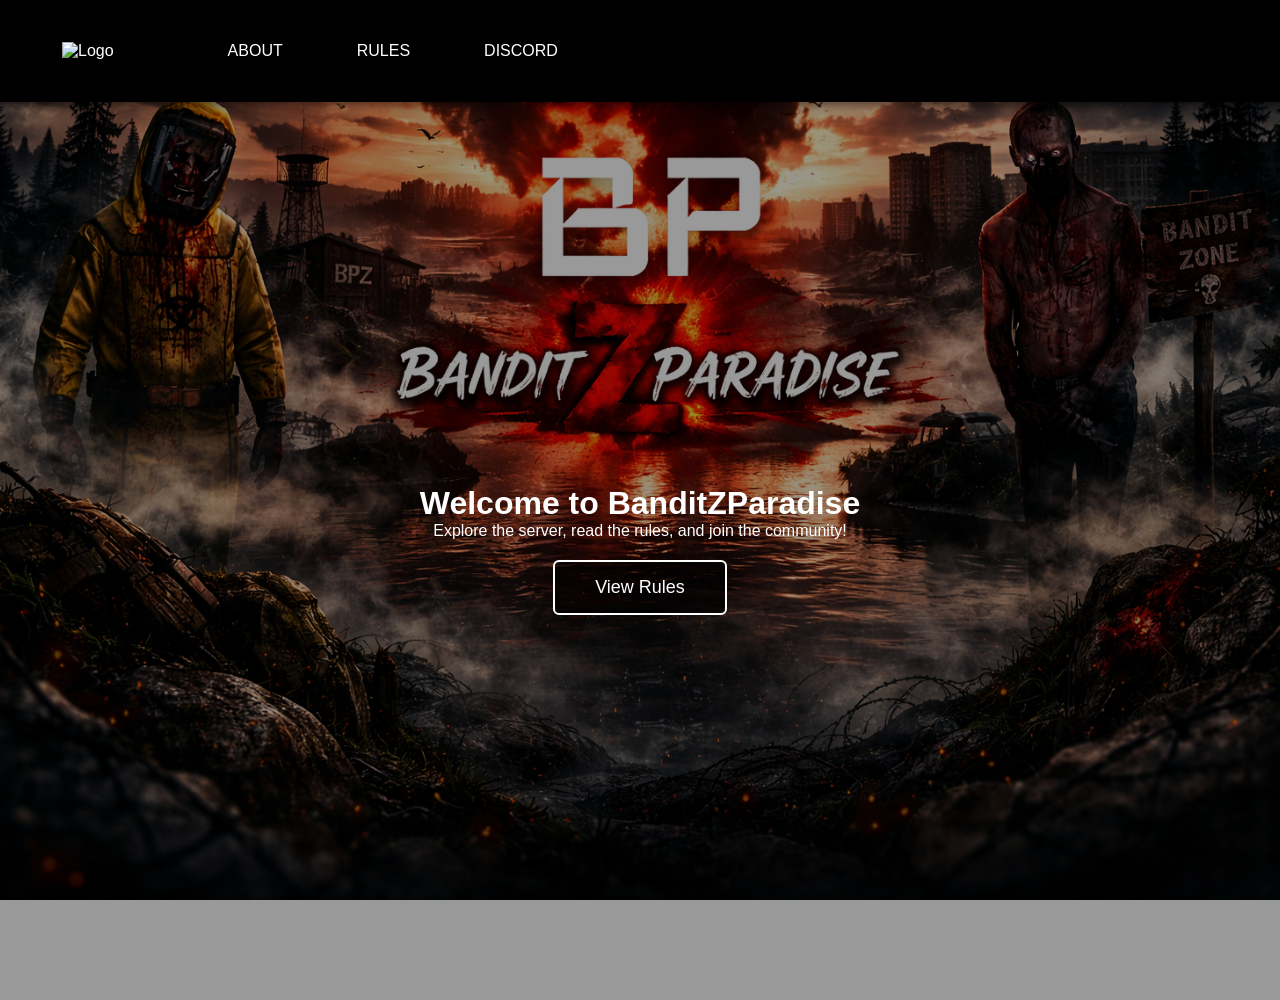
==== index.html @ 795c3de0 "Update index.html" ====
<!DOCTYPE html>
<html lang="de">
<head>
    <meta charset="UTF-8">
    <title>BanditZParadise</title>
    <link rel="stylesheet" href="./style.css">
</head>

<body class="home-page">

    <nav class="navbar">
        <!-- LOGO -->
        <a href="index.html">
            <img src="logo.png" class="logo" alt="Logo">
        </a>

        <!-- NAVIGATION -->
        <a href="about.html">ABOUT</a>
        <a href="rules.html">RULES</a>
        <a href="discord.html">DISCORD</a>
    </nav>

    <main class="page-content">
        <div class="overlay">
            <div class="container">
                <h1>Welcome to BanditZParadise</h1>
                <p>Explore the server, read the rules, and join the community!</p>
                <a href="rules.html" class="btn">View Rules</a>
            </div>
        </div>
    </main>

</body>
</html>
---- style.css ----
/* ===========================
   RESET & GLOBAL
=========================== */
* {
    margin: 0;
    padding: 0;
    box-sizing: border-box;
    font-family: Aptos Black, sans-serif;
}

html, body {
    height: 100%;
}

body {
    min-height: 100vh;
    margin: 0;
    padding: 0;
    color: white;
    overflow-x: hidden;
    overflow-y: auto;
}

/* ===========================
   NAVBAR
=========================== */
.navbar {
    position: fixed;
    top: 0;
    left: 0;
    width: 100%;
    display: flex;
    justify-content: flex-start; /* Logo links */
    align-items: center;
    gap: 30px;
    background-color: black;
    padding: 30px 40px; /* mehr Platz links/rechts */
    z-index: 1000;
    box-shadow: 0 2px 10px rgba(0,0,0,0.5);
}

/* LOGO */
.logo {
    height: 50px;
    margin-right: 40px;
}

/* NAV LINKS */
.navbar a {
    color: white;
    text-decoration: none;
    padding: 10px 20px;
    border: 2px solid transparent;
    border-radius: 5px;
    transition: all 0.3s ease;
}

.navbar a:hover {
    border-color: #f58442;
    transform: scale(1.05);
}

/* ===========================
   PAGE CONTENT
=========================== */
.page-content {
    padding-top: 100px; /* an größere Navbar angepasst */
}

/* ===========================
   OVERLAY + BACKGROUND
=========================== */
.overlay {
    position: relative;
    width: 100%;
    min-height: 100vh;
    background-image: url("./landing_bg.jpg");
    background-position: center top;
    background-size: cover;
    background-attachment: fixed;

    display: flex;
    flex-direction: column;
    justify-content: center;
    align-items: center;
    text-align: center;
    padding: 2rem;
}

.overlay::after {
    content: "";
    position: absolute;
    top: 0; left: 0;
    width: 100%;
    height: 100%;
    background-color: rgba(0,0,0,0.4);
    pointer-events: none;
    z-index: 1;
}

.container, .rules-page .content {
    position: relative;
    z-index: 2;
}

/* ===========================
   BUTTONS
=========================== */
.btn {
    display: inline-block;
    margin-top: 20px;
    padding: 15px 40px;
    font-size: 18px;
    text-decoration: none;
    color: white;
    border: 2px solid white; /* FIX */
    border-radius: 6px;
    background: rgba(0,0,0,0.6);
    transition: 0.5s;
}

.btn:hover {
    border-color: #f58442;
}

/* ===========================
   RULES PAGE
=========================== */
.rules-page .content {
    max-width: 1000px;
    margin: 2rem auto;
    padding: 3rem 2rem;
    background: rgba(0,0,0,0.9);
    border-radius: 12px;
    box-shadow: 0 8px 20px rgba(0,0,0,0.5);
    overflow: visible;
}

.rules-page .content h1,
.rules-page .content h2,
.rules-page .content h3 {
    color: #ff4c4c;
    margin-top: 2rem;
}

.rules-page .content h1 {
    text-align: center;
    font-size: 3rem;
}

.rules-page .content h2 {
    font-size: 1.8rem;
    margin-bottom: 1rem;
}

.rules-page .content h3 {
    font-size: 1.5rem;
    margin-bottom: 0.5rem;
}

.rules-page .content ul {
    list-style-type: disc;
    padding-left: 2rem;
    margin-bottom: 1rem;
}

.rules-page .content ul ul {
    list-style-type: circle;
    margin-left: 1.5rem;
}

.rules-page .content p,
.rules-page .content h2 + p,
.rules-page .content h3 + p {
    list-style: none;
    margin-bottom: 1rem;
}

/* ===========================
   ABOUT / DISCORD PAGES
=========================== */
.about-section {
    height: 50vh;
    position: relative;
    overflow: hidden;
    background-image: url("./landing_bg.jpg");
    background-position: center top;
    background-size: cover;
    background-attachment: fixed;
}

.about-scroll-bg {
    position: absolute;
    top: 0;
    left: 0;
    width: 100%;
    height: 100%;
    background: rgba(0,0,0,0.95);
    transform: translateY(100%);
    transition: transform 1s cubic-bezier(0.25,0.46,0.45,0.94);
}

.about-scroll-bg.scrolled {
    transform: translateY(0);
}

.about-text {
    position: relative;
    z-index: 2;
    max-width: 900px;
    margin: 0 auto;
    padding: 4rem 2rem;
    font-size: 1.3rem;
    line-height: 1.7;
    font-weight: 700;
    color: #fff;
    text-shadow: 2px 2px 4px rgba(0,0,0,0.8);
    opacity: 0;
    transform: translateY(4rem);
    transition: all 0.8s ease-out 0.3s;
}

.about-text.scrolled {
    opacity: 1;
    transform: translateY(0);
}

/* ===========================
   MEDIA QUERIES
=========================== */
@media (max-width:768px) {
    h1 {
        font-size: 2.5rem !important;
    }
    .btn {
        padding: 10px 25px;
        font-size: 16px;
    }
    .rules-page .content {
        padding: 2rem 1rem;
    }
    .rules-page .content h1 {
        font-size: 2rem;
    }
    .rules-page .content h2 {
        font-size: 1.4rem;
    }
    .about-text {
        font-size: 1.1rem;
        padding: 2rem 1rem;
    }
}
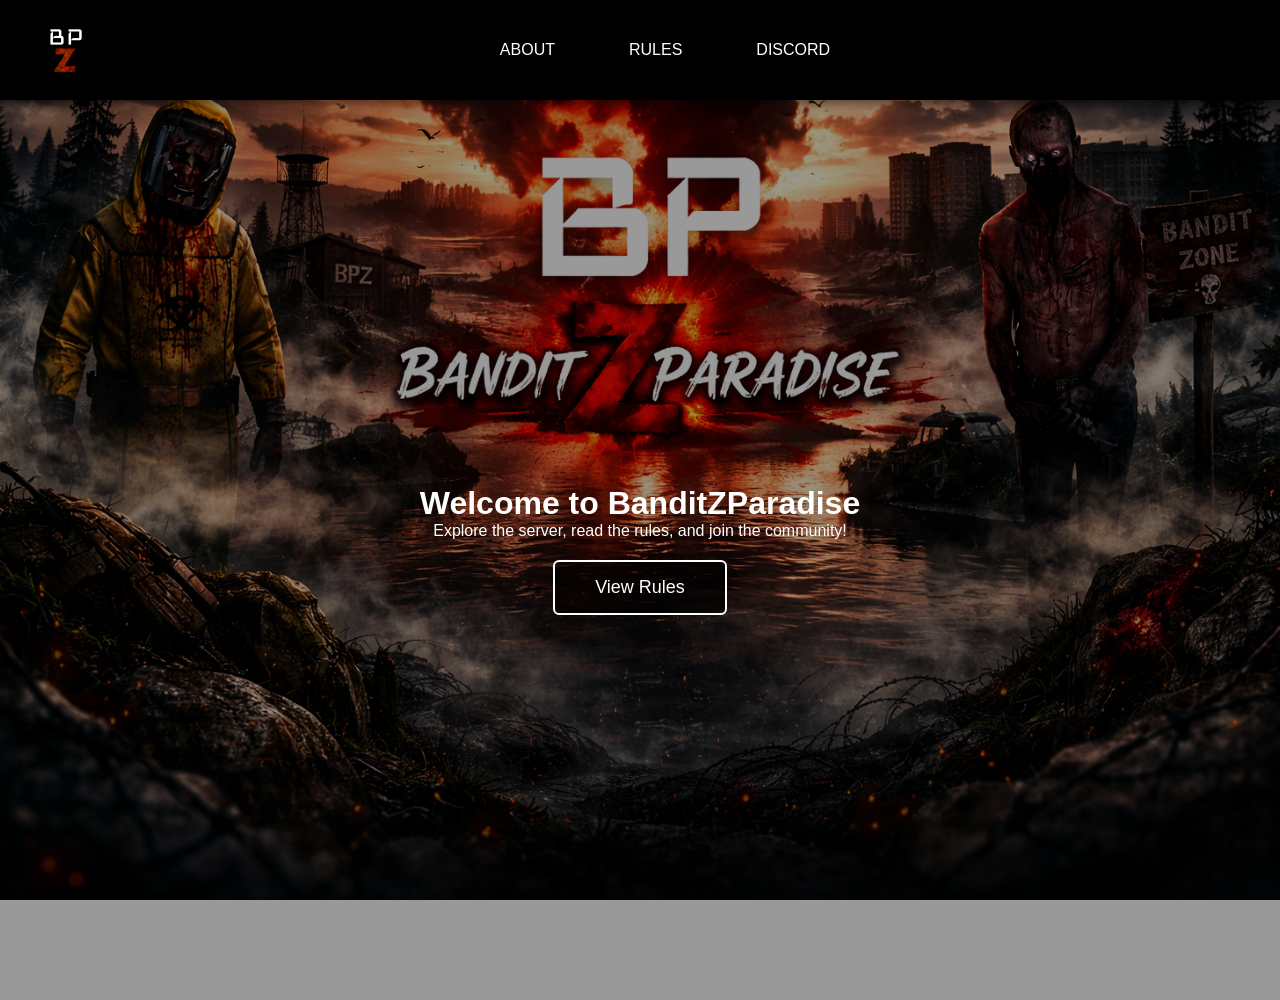
==== commit 4e169bc7: "Update index.html" ====
--- a/index.html
+++ b/index.html
@@ -8,17 +8,14 @@
 
 <body class="home-page">
 
-    <nav class="navbar">
-        <!-- LOGO -->
-        <a href="index.html">
-            <img src="logo.png" class="logo" alt="Logo">
-        </a>
-
-        <!-- NAVIGATION -->
+<nav class="navbar">
+    <img src="logo.png" class="logo" alt="Logo">
+    <div class="nav-links">
         <a href="about.html">ABOUT</a>
         <a href="rules.html">RULES</a>
         <a href="discord.html">DISCORD</a>
-    </nav>
+    </div>
+</nav>
 
     <main class="page-content">
         <div class="overlay">
--- a/style.css
+++ b/style.css
@@ -17,8 +17,8 @@
     margin: 0;
     padding: 0;
     color: white;
-    overflow-x: hidden;
-    overflow-y: auto;
+    overflow-x: hidden; /* horizontal scroll verhindern */
+    overflow-y: auto;   /* vertikal scrollen */
 }
 
 /* ===========================
@@ -30,23 +30,28 @@
     left: 0;
     width: 100%;
     display: flex;
-    justify-content: flex-start; /* Logo links */
     align-items: center;
-    gap: 30px;
+    justify-content: space-between; /* Logo links, Buttons mittig */
+    padding: 25px 40px;
     background-color: black;
-    padding: 30px 40px; /* mehr Platz links/rechts */
     z-index: 1000;
     box-shadow: 0 2px 10px rgba(0,0,0,0.5);
 }
 
 /* LOGO */
 .logo {
-    height: 50px;
-    margin-right: 40px;
-}
-
-/* NAV LINKS */
-.navbar a {
+    height: 50px; /* Größe Logo */
+}
+
+/* NAV LINKS (mittig) */
+.nav-links {
+    display: flex;
+    gap: 30px;
+    margin: 0 auto; /* zentriert */
+}
+
+/* NAV BUTTONS */
+.nav-links a {
     color: white;
     text-decoration: none;
     padding: 10px 20px;
@@ -55,7 +60,7 @@
     transition: all 0.3s ease;
 }
 
-.navbar a:hover {
+.nav-links a:hover {
     border-color: #f58442;
     transform: scale(1.05);
 }
@@ -64,7 +69,7 @@
    PAGE CONTENT
 =========================== */
 .page-content {
-    padding-top: 100px; /* an größere Navbar angepasst */
+    padding-top: 100px; /* Platz für Navbar */
 }
 
 /* ===========================
@@ -81,12 +86,13 @@
 
     display: flex;
     flex-direction: column;
-    justify-content: center;
-    align-items: center;
+    justify-content: center; /* vertikal zentriert */
+    align-items: center;     /* horizontal zentriert */
     text-align: center;
     padding: 2rem;
 }
 
+/* Dunkle Overlay-Schicht über Hintergrund */
 .overlay::after {
     content: "";
     position: absolute;
@@ -98,6 +104,7 @@
     z-index: 1;
 }
 
+/* Container-Inhalt über Overlay */
 .container, .rules-page .content {
     position: relative;
     z-index: 2;
@@ -113,14 +120,14 @@
     font-size: 18px;
     text-decoration: none;
     color: white;
-    border: 2px solid white; /* FIX */
+    border: 2px solid white;
     border-radius: 6px;
     background: rgba(0,0,0,0.6);
     transition: 0.5s;
 }
 
 .btn:hover {
-    border-color: #f58442;
+    border-color: #f58442; /* Hover-Farbe */
 }
 
 /* ===========================
@@ -249,4 +256,12 @@
         font-size: 1.1rem;
         padding: 2rem 1rem;
     }
-}
+
+    /* Navbar mobile Anpassung */
+    .navbar {
+        padding: 20px;
+    }
+    .nav-links {
+        gap: 20px;
+    }
+}
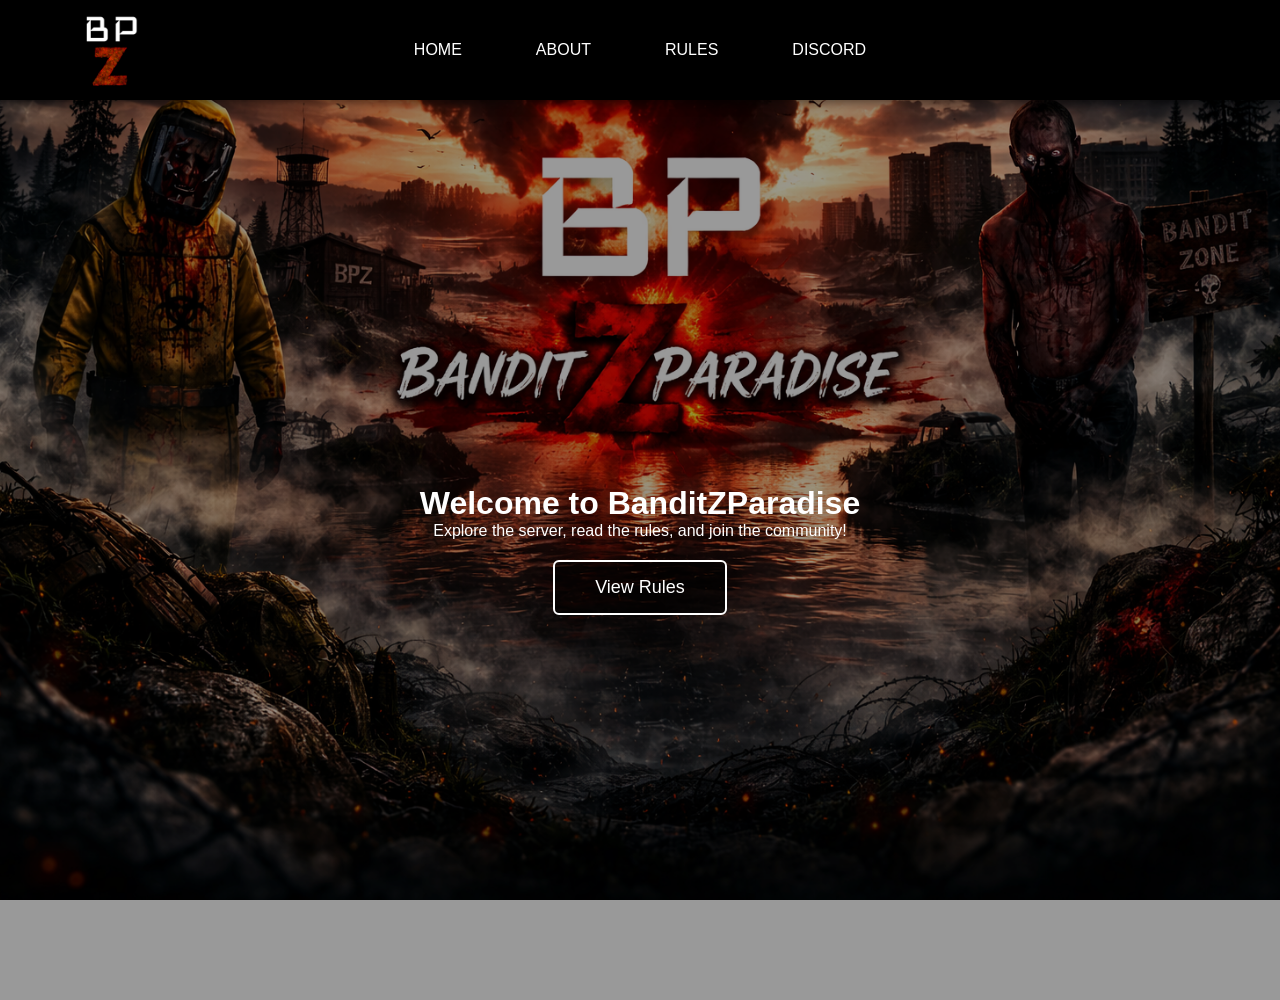
==== commit f84bdf8b: "Update index.html" ====
--- a/index.html
+++ b/index.html
@@ -11,6 +11,7 @@
 <nav class="navbar">
     <img src="logo.png" class="logo" alt="Logo">
     <div class="nav-links">
+        <a href="index.html">HOME</a>
         <a href="about.html">ABOUT</a>
         <a href="rules.html">RULES</a>
         <a href="discord.html">DISCORD</a>
--- a/style.css
+++ b/style.css
@@ -29,28 +29,32 @@
     top: 0;
     left: 0;
     width: 100%;
+    height: 100px; /* fixe Höhe für Navbar */
+    background-color: black;
     display: flex;
     align-items: center;
-    justify-content: space-between; /* Logo links, Buttons mittig */
-    padding: 25px 40px;
-    background-color: black;
+    padding: 0 40px;
     z-index: 1000;
     box-shadow: 0 2px 10px rgba(0,0,0,0.5);
 }
 
-/* LOGO */
+/* Logo links */
 .logo {
-    height: 50px; /* Größe Logo */
-}
-
-/* NAV LINKS (mittig) */
+    height: 80px;
+    z-index: 2; /* über Buttons, falls nötig */
+   margin-left: 30px; /* Abstand nach rechts */
+}
+
+/* Buttons mittig */
 .nav-links {
+    position: absolute; /* absolut innerhalb Navbar */
+    left: 50%;
+    transform: translateX(-50%); /* exakt mittig */
     display: flex;
     gap: 30px;
-    margin: 0 auto; /* zentriert */
-}
-
-/* NAV BUTTONS */
+}
+
+/* Buttons Styling */
 .nav-links a {
     color: white;
     text-decoration: none;
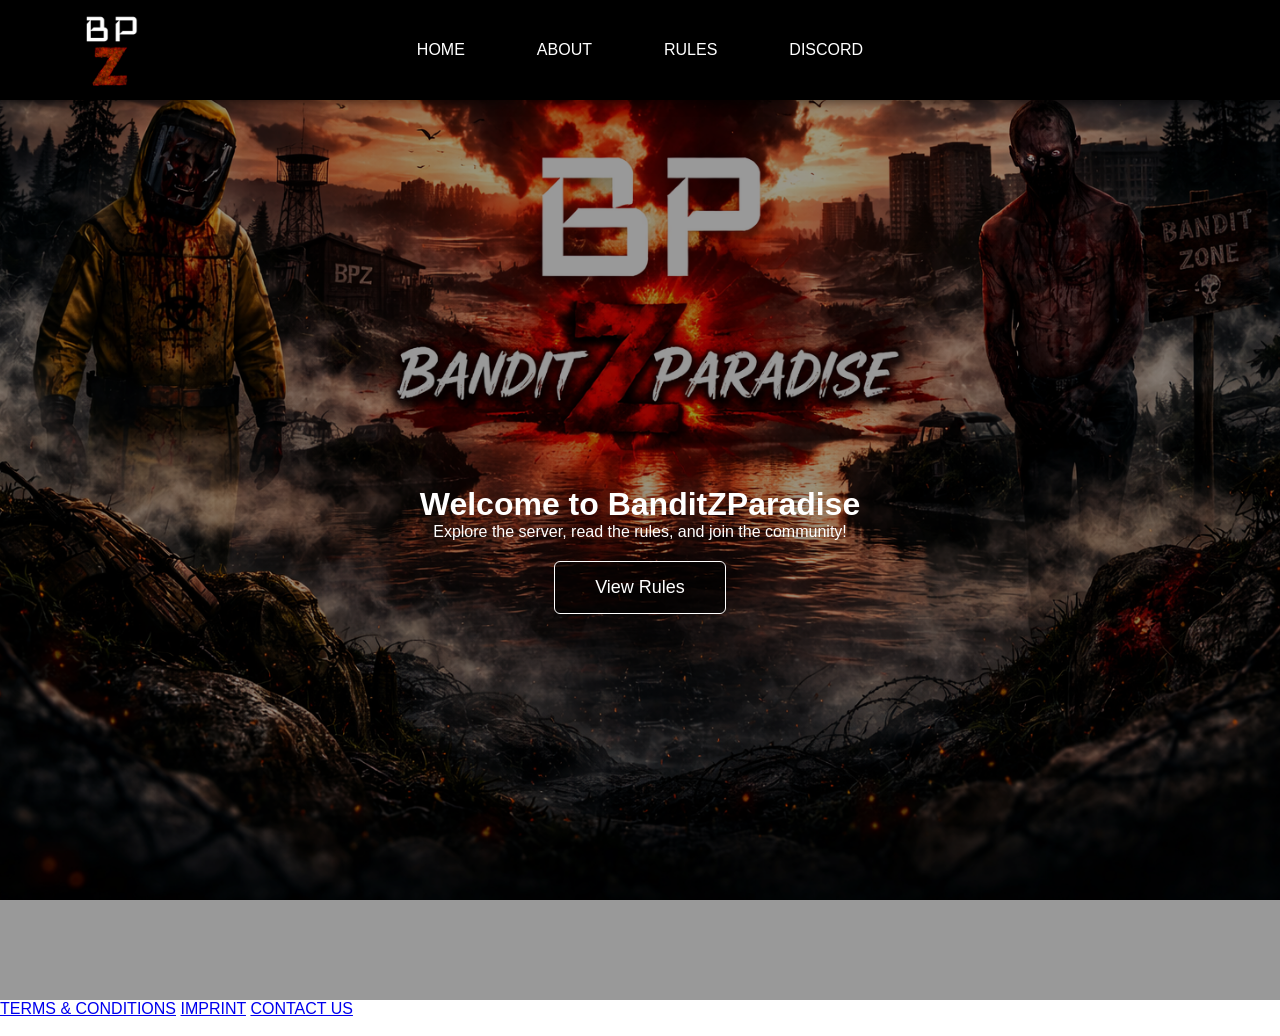
==== commit ee16ad24: "Update index.html" ====
--- a/index.html
+++ b/index.html
@@ -29,4 +29,12 @@
     </main>
 
 </body>
+    <footer class="footer">
+    <div class="footer-links">
+        <a href="terms.html" class="footer-btn">TERMS & CONDITIONS</a>
+        <a href="imprint.html" class="footer-btn">IMPRINT</a>
+        <a href="contact.html" class="footer-btn">CONTACT US</a>
+    </div>
+    <p class="footer-copy">© 2026 BanditZParadise. All rights reserved.</p>
+</footer>
 </html>
--- a/style.css
+++ b/style.css
@@ -33,7 +33,7 @@
     background-color: black;
     display: flex;
     align-items: center;
-    padding: 0 40px;
+    padding: 20px 40px;
     z-index: 1000;
     box-shadow: 0 2px 10px rgba(0,0,0,0.5);
 }
@@ -59,9 +59,9 @@
     color: white;
     text-decoration: none;
     padding: 10px 20px;
-    border: 2px solid transparent;
-    border-radius: 5px;
-    transition: all 0.3s ease;
+    border: 1px solid transparent;
+    border-radius: 4px;
+    transition: all 0.4s ease;
 }
 
 .nav-links a:hover {
@@ -124,7 +124,7 @@
     font-size: 18px;
     text-decoration: none;
     color: white;
-    border: 2px solid white;
+    border: 1px solid white;
     border-radius: 6px;
     background: rgba(0,0,0,0.6);
     transition: 0.5s;
@@ -193,7 +193,8 @@
 .about-section {
     height: 50vh;
     position: relative;
-    overflow: hidden;
+    /*overflow: hidden; */
+   padding-top: 100px; 
     background-image: url("./landing_bg.jpg");
     background-position: center top;
     background-size: cover;
@@ -209,6 +210,7 @@
     background: rgba(0,0,0,0.95);
     transform: translateY(100%);
     transition: transform 1s cubic-bezier(0.25,0.46,0.45,0.94);
+    z-index: 1;
 }
 
 .about-scroll-bg.scrolled {
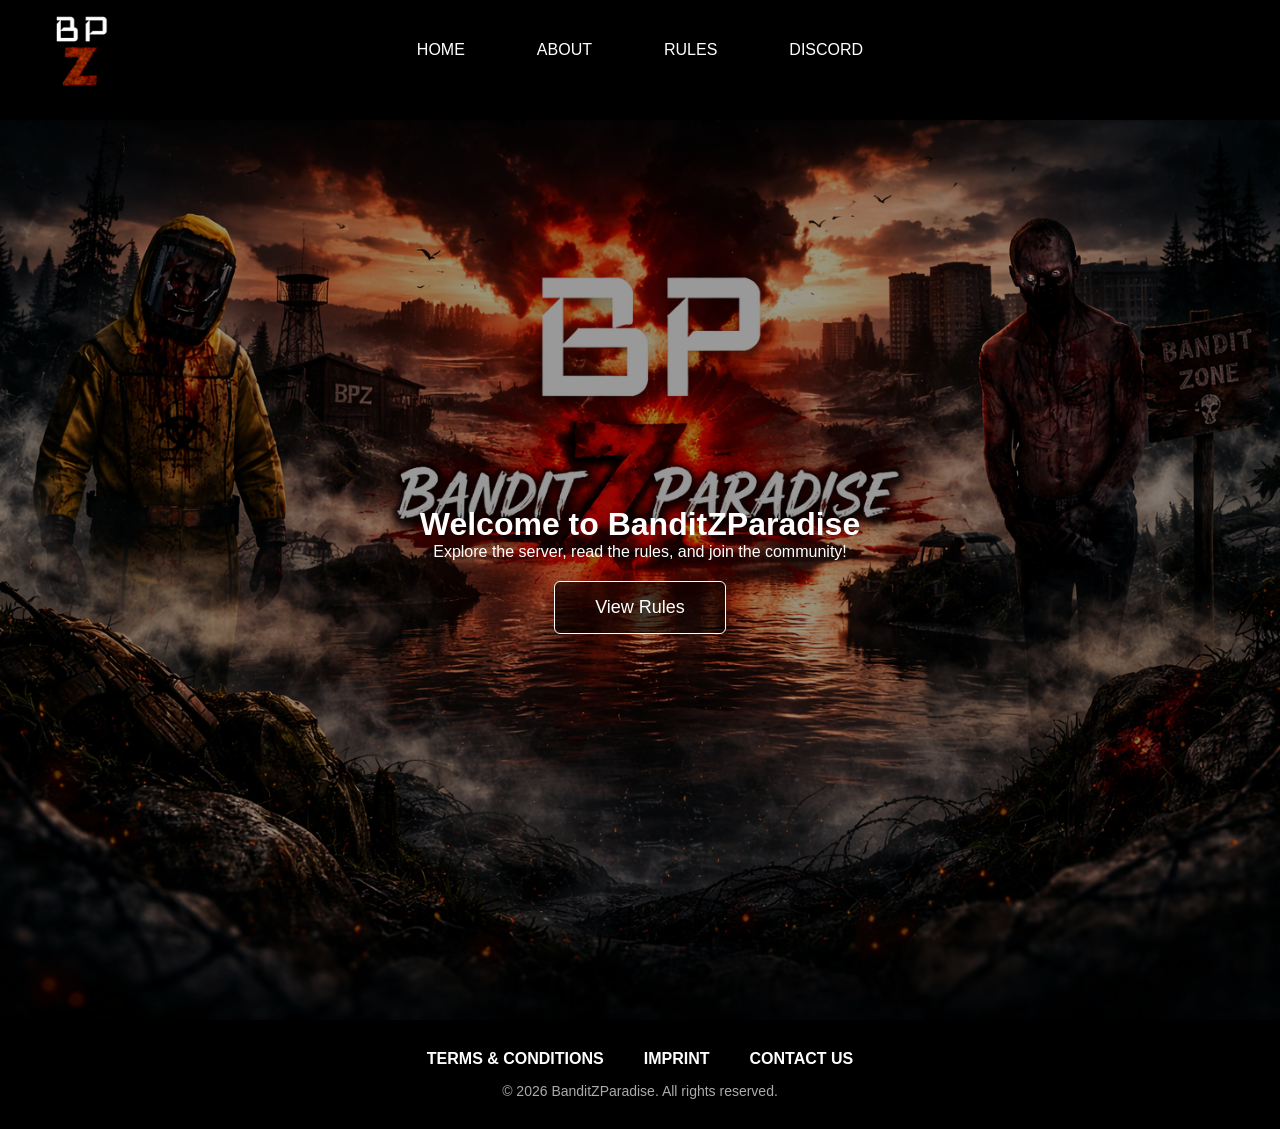
==== commit 6a40c4c5: "Update index.html" ====
--- a/index.html
+++ b/index.html
@@ -28,8 +28,7 @@
         </div>
     </main>
 
-</body>
-    <footer class="footer">
+        <footer class="footer">
     <div class="footer-links">
         <a href="terms.html" class="footer-btn">TERMS & CONDITIONS</a>
         <a href="imprint.html" class="footer-btn">IMPRINT</a>
@@ -37,4 +36,6 @@
     </div>
     <p class="footer-copy">© 2026 BanditZParadise. All rights reserved.</p>
 </footer>
+
+</body>
 </html>
--- a/style.css
+++ b/style.css
@@ -14,11 +14,9 @@
 
 body {
     min-height: 100vh;
-    margin: 0;
-    padding: 0;
     color: white;
-    overflow-x: hidden; /* horizontal scroll verhindern */
-    overflow-y: auto;   /* vertikal scrollen */
+    background-color: black;
+    overflow-x: hidden;
 }
 
 /* ===========================
@@ -29,7 +27,7 @@
     top: 0;
     left: 0;
     width: 100%;
-    height: 100px; /* fixe Höhe für Navbar */
+    height: 100px;
     background-color: black;
     display: flex;
     align-items: center;
@@ -38,30 +36,26 @@
     box-shadow: 0 2px 10px rgba(0,0,0,0.5);
 }
 
-/* Logo links */
 .logo {
     height: 80px;
-    z-index: 2; /* über Buttons, falls nötig */
-   margin-left: 30px; /* Abstand nach rechts */
-}
-
-/* Buttons mittig */
+    margin-right: 50px;
+}
+
 .nav-links {
-    position: absolute; /* absolut innerhalb Navbar */
+    position: absolute;
     left: 50%;
-    transform: translateX(-50%); /* exakt mittig */
+    transform: translateX(-50%);
     display: flex;
     gap: 30px;
 }
 
-/* Buttons Styling */
 .nav-links a {
     color: white;
     text-decoration: none;
     padding: 10px 20px;
     border: 1px solid transparent;
     border-radius: 4px;
-    transition: all 0.4s ease;
+    transition: all 0.3s ease;
 }
 
 .nav-links a:hover {
@@ -70,48 +64,134 @@
 }
 
 /* ===========================
-   PAGE CONTENT
+   PAGE LAYOUT
 =========================== */
 .page-content {
-    padding-top: 100px; /* Platz für Navbar */
-}
-
-/* ===========================
-   OVERLAY + BACKGROUND
+    padding-top: 120px;
+    position: relative;
+    z-index: 2;
+}
+
+/* ===========================
+   OVERLAY / BACKGROUND
 =========================== */
 .overlay {
     position: relative;
     width: 100%;
     min-height: 100vh;
-    background-image: url("./landing_bg.jpg");
-    background-position: center top;
-    background-size: cover;
-    background-attachment: fixed;
-
-    display: flex;
-    flex-direction: column;
-    justify-content: center; /* vertikal zentriert */
-    align-items: center;     /* horizontal zentriert */
+    background: url("./landing_bg.jpg") center top / cover;
+    display: flex;
+    justify-content: center;
+    align-items: center;
     text-align: center;
     padding: 2rem;
 }
 
-/* Dunkle Overlay-Schicht über Hintergrund */
 .overlay::after {
     content: "";
     position: absolute;
-    top: 0; left: 0;
-    width: 100%;
-    height: 100%;
-    background-color: rgba(0,0,0,0.4);
-    pointer-events: none;
+    inset: 0;
+    background: rgba(0,0,0,0.4);
     z-index: 1;
 }
 
-/* Container-Inhalt über Overlay */
-.container, .rules-page .content {
+.container {
     position: relative;
     z-index: 2;
+}
+
+/* ===========================
+   UNIVERSAL CONTENT BOX
+=========================== */
+.content-box {
+    max-width: 1000px;
+    margin: 2rem auto;
+    padding: 3rem 2rem;
+    background: rgba(0,0,0,0.9);
+    border-radius: 12px;
+    box-shadow: 0 8px 20px rgba(0,0,0,0.5);
+    text-align: center;
+}
+
+.content-box h1,
+.content-box h2,
+.content-box h3 {
+    color: #f58442;
+    margin-top: 2rem;
+}
+
+.content-box h1 {
+    font-size: 3rem;
+}
+
+.content-box h2 {
+    font-size: 1.8rem;
+    margin-bottom: 1rem;
+}
+
+.content-box h3 {
+    font-size: 1.4rem;
+}
+
+.content-box p {
+    margin-bottom: 1rem;
+    line-height: 1.6;
+}
+
+/* ===========================
+   RULES CUSTOM LIST
+=========================== */
+.rules-page ul,
+.rules-content ul {
+    list-style: none;
+    padding-left: 0;
+}
+
+.rules-page li,
+.rules-content li {
+    margin-bottom: 10px;
+    padding-left: 20px;
+    position: relative;
+}
+
+.rules-page li::before,
+.rules-content li::before {
+    content: "•";
+    color: #f58442;
+    position: absolute;
+    left: 0;
+}
+
+/* ===========================
+   LEGAL PAGES (Imprint, Terms)
+=========================== */
+.legal-page {
+    text-align: center;
+}
+
+.legal-page p {
+    max-width: 600px;
+    margin: 0 auto 1rem auto;
+}
+
+/* ===========================
+   CONTACT PAGE
+=========================== */
+.contact-box {
+    text-align: center;
+}
+
+.contact-box p {
+    font-size: 1.2rem;
+}
+
+.contact-box a {
+    color: #f58442;
+    text-decoration: none;
+}
+
+.contact-box a:hover {
+    text-decoration: underline;
 }
 
 /* ===========================
@@ -127,147 +207,94 @@
     border: 1px solid white;
     border-radius: 6px;
     background: rgba(0,0,0,0.6);
-    transition: 0.5s;
+    transition: 0.3s;
 }
 
 .btn:hover {
-    border-color: #f58442; /* Hover-Farbe */
-}
-
-/* ===========================
-   RULES PAGE
-=========================== */
-.rules-page .content {
-    max-width: 1000px;
-    margin: 2rem auto;
-    padding: 3rem 2rem;
+    border-color: #f58442;
+    background: #f58442;
+    color: black;
+}
+
+/* ===========================
+   ABOUT SECTION
+=========================== */
+.about-section {
+    min-height: auto; /* nicht mehr die volle viewporthöhe erzwingen */
+    padding-top: 50px; /* optional, kleiner Abstand oben */
+    display: flex;
+    flex-direction: column;
+    justify-content: flex-start; /* oben ausrichten */
+    align-items: center; /* horizontal zentrieren */
+}
+
+.about-text {
+    max-width: 900px;
+    height: auto; /* passt sich dem Inhalt an */
+    margin: 0 auto;
+    padding: 2rem;
+    font-size: 1.2rem;
     background: rgba(0,0,0,0.9);
     border-radius: 12px;
     box-shadow: 0 8px 20px rgba(0,0,0,0.5);
-    overflow: visible;
-}
-
-.rules-page .content h1,
-.rules-page .content h2,
-.rules-page .content h3 {
-    color: #ff4c4c;
-    margin-top: 2rem;
-}
-
-.rules-page .content h1 {
-    text-align: center;
-    font-size: 3rem;
-}
-
-.rules-page .content h2 {
-    font-size: 1.8rem;
-    margin-bottom: 1rem;
-}
-
-.rules-page .content h3 {
-    font-size: 1.5rem;
-    margin-bottom: 0.5rem;
-}
-
-.rules-page .content ul {
-    list-style-type: disc;
-    padding-left: 2rem;
-    margin-bottom: 1rem;
-}
-
-.rules-page .content ul ul {
-    list-style-type: circle;
-    margin-left: 1.5rem;
-}
-
-.rules-page .content p,
-.rules-page .content h2 + p,
-.rules-page .content h3 + p {
-    list-style: none;
-    margin-bottom: 1rem;
-}
-
-/* ===========================
-   ABOUT / DISCORD PAGES
-=========================== */
-.about-section {
-    height: 50vh;
-    position: relative;
-    /*overflow: hidden; */
-   padding-top: 100px; 
-    background-image: url("./landing_bg.jpg");
-    background-position: center top;
-    background-size: cover;
-    background-attachment: fixed;
-}
-
-.about-scroll-bg {
-    position: absolute;
-    top: 0;
-    left: 0;
+    text-align: center;
+    overflow-y: visible; /* nur scrollbar, wenn wirklich nötig */
+}
+
+/* ===========================
+   FOOTER
+=========================== */
+.footer {
     width: 100%;
-    height: 100%;
-    background: rgba(0,0,0,0.95);
-    transform: translateY(100%);
-    transition: transform 1s cubic-bezier(0.25,0.46,0.45,0.94);
-    z-index: 1;
-}
-
-.about-scroll-bg.scrolled {
-    transform: translateY(0);
-}
-
-.about-text {
-    position: relative;
-    z-index: 2;
-    max-width: 900px;
-    margin: 0 auto;
-    padding: 4rem 2rem;
-    font-size: 1.3rem;
-    line-height: 1.7;
-    font-weight: 700;
-    color: #fff;
-    text-shadow: 2px 2px 4px rgba(0,0,0,0.8);
-    opacity: 0;
-    transform: translateY(4rem);
-    transition: all 0.8s ease-out 0.3s;
-}
-
-.about-text.scrolled {
-    opacity: 1;
-    transform: translateY(0);
-}
-
-/* ===========================
-   MEDIA QUERIES
+    background-color: black;
+    text-align: center;
+    padding: 30px 0;
+    box-shadow: 0 -2px 10px rgba(0,0,0,0.5);
+}
+
+.footer-links {
+    display: flex;
+    justify-content: center;
+    gap: 40px;
+    flex-wrap: wrap;
+    margin-bottom: 15px;
+}
+
+.footer-btn {
+    color: white;
+    text-decoration: none;
+    font-weight: bold;
+    transition: 0.3s;
+}
+
+.footer-btn:hover {
+    color: #f58442;
+}
+
+.footer-copy {
+    font-size: 14px;
+    color: #aaa;
+}
+
+/* ===========================
+   RESPONSIVE
 =========================== */
 @media (max-width:768px) {
-    h1 {
-        font-size: 2.5rem !important;
+    .nav-links {
+        gap: 20px;
     }
+
+    .content-box,
+    .about-text {
+        padding: 2rem 1rem;
+    }
+
+    .content-box h1 {
+        font-size: 2rem;
+    }
+
     .btn {
         padding: 10px 25px;
         font-size: 16px;
     }
-    .rules-page .content {
-        padding: 2rem 1rem;
-    }
-    .rules-page .content h1 {
-        font-size: 2rem;
-    }
-    .rules-page .content h2 {
-        font-size: 1.4rem;
-    }
-    .about-text {
-        font-size: 1.1rem;
-        padding: 2rem 1rem;
-    }
-
-    /* Navbar mobile Anpassung */
-    .navbar {
-        padding: 20px;
-    }
-    .nav-links {
-        gap: 20px;
-    }
-}
+}
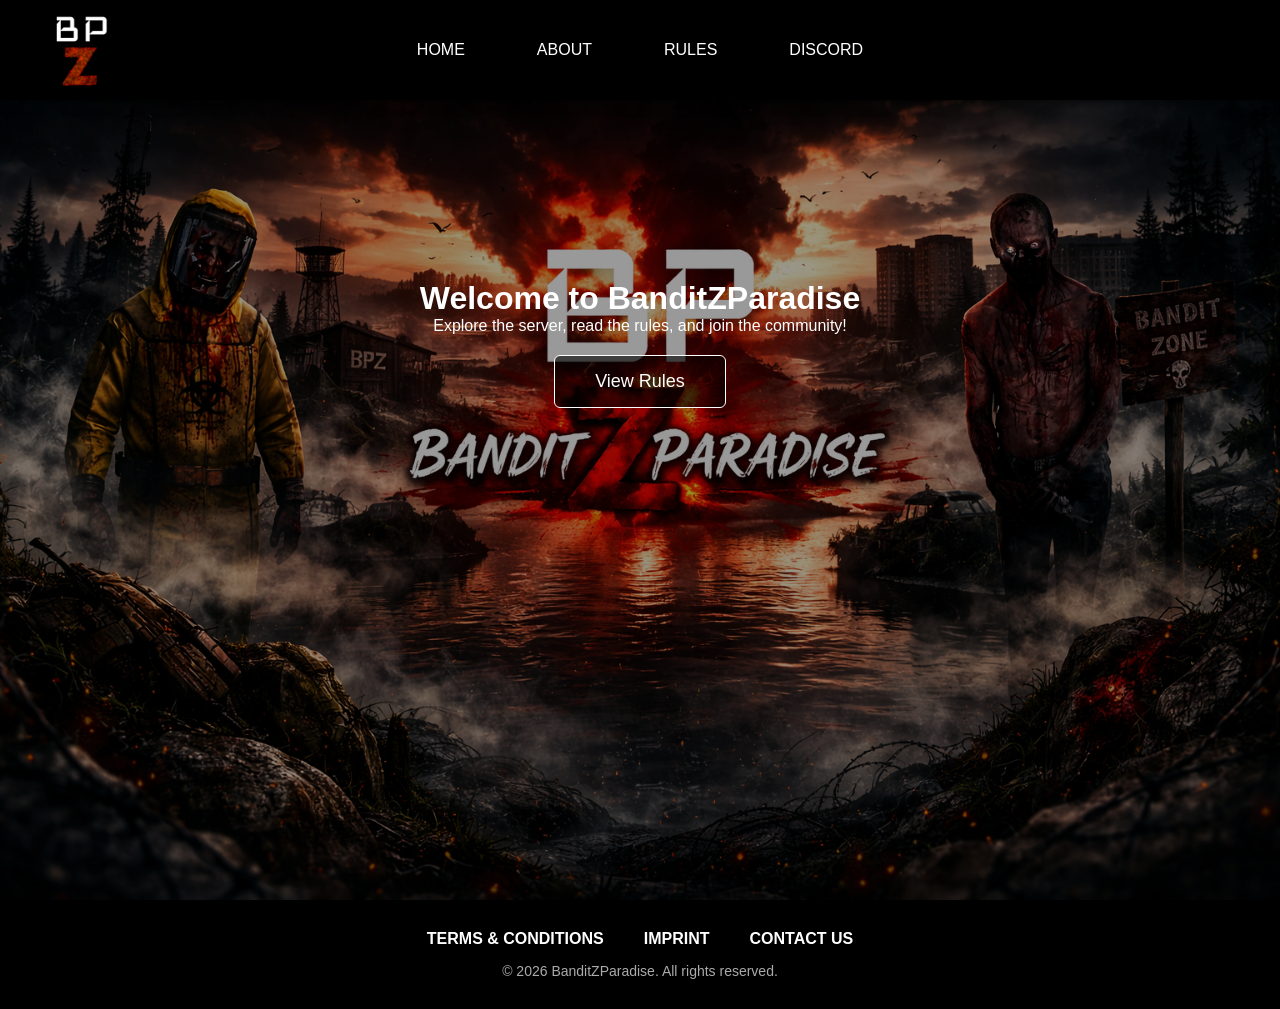
==== commit 6c90da31: "Update index.html" ====
--- a/index.html
+++ b/index.html
@@ -12,7 +12,7 @@
     <img src="logo.png" class="logo" alt="Logo">
     <div class="nav-links">
         <a href="index.html">HOME</a>
-        <a href="about.html">ABOUT</a>
+        <a href="about.html#start">ABOUT</a>
         <a href="rules.html">RULES</a>
         <a href="discord.html">DISCORD</a>
     </div>
--- a/style.css
+++ b/style.css
@@ -31,7 +31,7 @@
     background-color: black;
     display: flex;
     align-items: center;
-    padding: 20px 40px;
+    padding: 0 40px; /* FIX: kein vertikales padding */
     z-index: 1000;
     box-shadow: 0 2px 10px rgba(0,0,0,0.5);
 }
@@ -67,7 +67,7 @@
    PAGE LAYOUT
 =========================== */
 .page-content {
-    padding-top: 120px;
+    padding-top: 0; /* FIX: kein Abstand mehr hier */
     position: relative;
     z-index: 2;
 }
@@ -78,13 +78,14 @@
 .overlay {
     position: relative;
     width: 100%;
-    min-height: 100vh;
+    margin-top: 100px; /* exakt Navbar-Höhe */
+    min-height: calc(100vh - 100px); /* kein Gap mehr */
     background: url("./landing_bg.jpg") center top / cover;
     display: flex;
     justify-content: center;
-    align-items: center;
-    text-align: center;
-    padding: 2rem;
+    align-items: flex-start; /* FIX: nicht mehr zentriert */
+    text-align: center;
+    padding: 180px 2rem 2rem; /* Content weiter runter */
 }
 
 .overlay::after {
@@ -139,31 +140,83 @@
 }
 
 /* ===========================
-   RULES CUSTOM LIST
-=========================== */
-.rules-page ul,
-.rules-content ul {
+   RULES PAGE SPECIFIC
+=========================== */
+
+body.rules-page .overlay .content {
+    background: rgba(0,0,0,0.9); /* dunkle Box für Lesbarkeit */
+    padding: 3rem 2rem;
+    border-radius: 12px;
+    max-width: 1000px;
+    margin: 0 auto;
+    box-shadow: 0 8px 20px rgba(0,0,0,0.5);
+    color: white;
+}
+
+/* Listen sauber formatieren */
+body.rules-page .overlay .content ul {
     list-style: none;
     padding-left: 0;
-}
-
-.rules-page li,
-.rules-content li {
-    margin-bottom: 10px;
-    padding-left: 20px;
-    position: relative;
-}
-
-.rules-page li::before,
-.rules-content li::before {
+    margin-bottom: 1rem;
+}
+
+body.rules-page .overlay .content > ul > li {
+    position: relative;
+    padding-left: 25px;
+    margin-bottom: 0.8rem;
+}
+
+body.rules-page .overlay .content > ul > li::before {
     content: "•";
     color: #f58442;
     position: absolute;
     left: 0;
 }
 
-/* ===========================
-   LEGAL PAGES (Imprint, Terms)
+body.rules-page .overlay .content li ul {
+    list-style: disc;
+    margin-top: 0.5rem;
+    margin-bottom: 0.5rem;
+    padding-left: 30px;
+}
+
+body.rules-page .overlay .content li ul li::before {
+    content: "";
+}
+
+/* Lists */
+.rules-page ul {
+    list-style: none;
+    padding-left: 0;
+    margin-bottom: 1rem;
+}
+
+.rules-page > .content > ul > li {
+    position: relative;
+    padding-left: 25px;
+    margin-bottom: 0.8rem;
+}
+
+.rules-page > .content > ul > li::before {
+    content: "•";
+    color: #f58442;
+    position: absolute;
+    left: 0;
+}
+
+.rules-page li ul {
+    list-style: disc;
+    margin-top: 0.5rem;
+    margin-bottom: 0.5rem;
+    padding-left: 30px;
+}
+
+.rules-page li ul li::before {
+    content: "";
+}
+
+/* ===========================
+   LEGAL PAGES
 =========================== */
 .legal-page {
     text-align: center;
@@ -220,17 +273,15 @@
    ABOUT SECTION
 =========================== */
 .about-section {
-    min-height: auto; /* nicht mehr die volle viewporthöhe erzwingen */
-    padding-top: 50px; /* optional, kleiner Abstand oben */
+    min-height: auto;
+    padding-top: 60px; /* angepasst an neue Navbar */
     display: flex;
     flex-direction: column;
-    justify-content: flex-start; /* oben ausrichten */
-    align-items: center; /* horizontal zentrieren */
+    align-items: center;
 }
 
 .about-text {
     max-width: 900px;
-    height: auto; /* passt sich dem Inhalt an */
     margin: 0 auto;
     padding: 2rem;
     font-size: 1.2rem;
@@ -238,7 +289,6 @@
     border-radius: 12px;
     box-shadow: 0 8px 20px rgba(0,0,0,0.5);
     text-align: center;
-    overflow-y: visible; /* nur scrollbar, wenn wirklich nötig */
 }
 
 /* ===========================
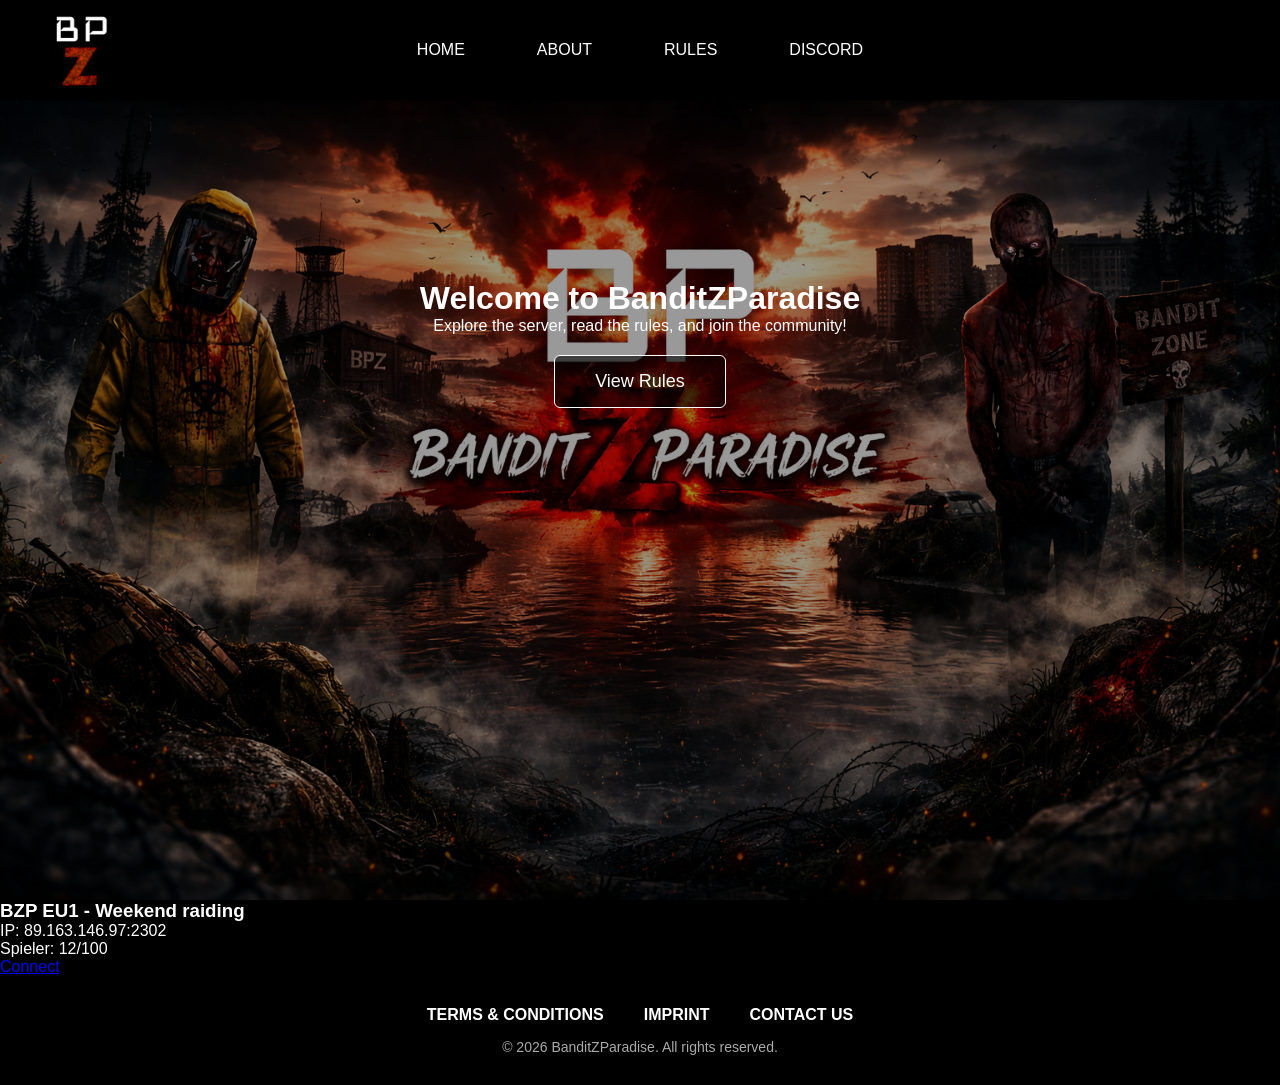
==== commit afc9ed91: "Update index.html" ====
--- a/index.html
+++ b/index.html
@@ -18,17 +18,31 @@
     </div>
 </nav>
 
-    <main class="page-content">
-        <div class="overlay">
-            <div class="container">
-                <h1>Welcome to BanditZParadise</h1>
-                <p>Explore the server, read the rules, and join the community!</p>
-                <a href="rules.html" class="btn">View Rules</a>
-            </div>
+<main class="page-content">
+    <!-- Hero-Bereich -->
+    <div class="overlay">
+        <div class="container">
+            <h1>Welcome to BanditZParadise</h1>
+            <p>Explore the server, read the rules, and join the community!</p>
+            <a href="rules.html" class="btn">View Rules</a>
         </div>
-    </main>
+    </div>
 
-        <footer class="footer">
+    <!-- SERVER-BEREICH -->
+    <section class="server-section">
+      <div class="server-container">
+        <div class="server-card">
+          <h3>BZP EU1 - Weekend raiding</h3>
+          <p>IP: 89.163.146.97:2302</p>
+          <p>Spieler: 12/100</p>
+          <a href="steam://connect/89.163.146.97:2302" class="connect-btn">Connect</a>
+        </div>
+      </div>
+    </section>
+
+</main>
+
+<footer class="footer">
     <div class="footer-links">
         <a href="terms.html" class="footer-btn">TERMS & CONDITIONS</a>
         <a href="imprint.html" class="footer-btn">IMPRINT</a>
--- a/style.css
+++ b/style.css
@@ -140,7 +140,7 @@
 }
 
 /* ===========================
-   RULES PAGE SPECIFIC
+   PAGE SPECIFIC
 =========================== */
 
 body.rules-page .overlay .content {
@@ -213,7 +213,7 @@
 
 .rules-page li ul li::before {
     content: "";
-}
+} 
 
 /* ===========================
    LEGAL PAGES
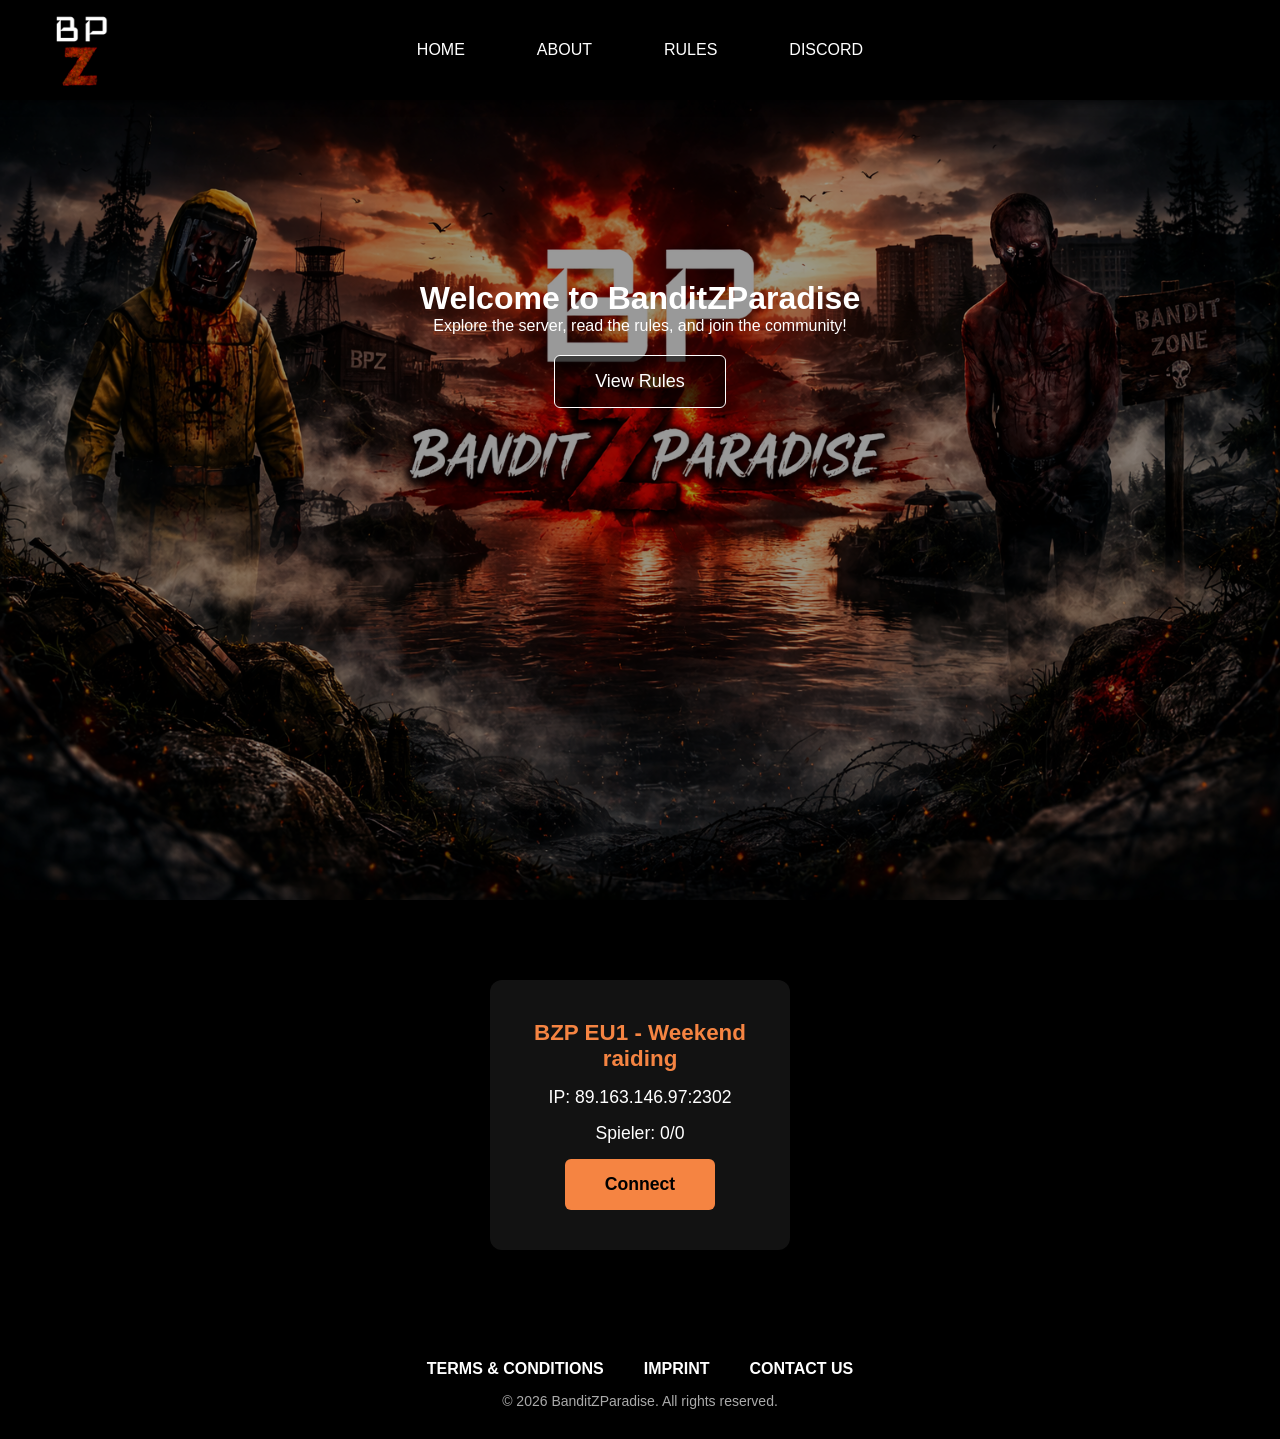
==== commit 055c3b6e: "Update index.html" ====
--- a/index.html
+++ b/index.html
@@ -34,7 +34,7 @@
         <div class="server-card">
           <h3>BZP EU1 - Weekend raiding</h3>
           <p>IP: 89.163.146.97:2302</p>
-          <p>Spieler: 12/100</p>
+          <p>Spieler: <span id="player-count">Lade...</span></p>
           <a href="steam://connect/89.163.146.97:2302" class="connect-btn">Connect</a>
         </div>
       </div>
@@ -50,6 +50,22 @@
     </div>
     <p class="footer-copy">© 2026 BanditZParadise. All rights reserved.</p>
 </footer>
+<script>
+async function updatePlayerCount() {
+    try {
+        const res = await fetch('https://api.battlemetrics.com/servers/38448947');
+        const data = await res.json();
+        const players = data.data.attributes.players;
+        const maxPlayers = data.data.attributes.maxPlayers;
+        document.getElementById('player-count').textContent = players + '/' + maxPlayers;
+    } catch (err) {
+        console.error('Fehler beim Laden der Spielerzahl:', err);
+        document.getElementById('player-count').textContent = '0/0';
+    }
+}
 
+updatePlayerCount();
+setInterval(updatePlayerCount, 15000);
+</script>
 </body>
 </html>
--- a/style.css
+++ b/style.css
@@ -327,6 +327,69 @@
 }
 
 /* ===========================
+   SERVER SECTION EIN SERVER
+=========================== */
+.server-section {
+    padding: 80px 20px;
+    background-color: #000; /* schwarzer Hintergrund */
+    text-align: center;
+}
+
+.server-section h2 {
+    color: #f58442;
+    font-size: 2.5rem;
+    margin-bottom: 40px;
+}
+
+.server-container {
+    display: flex;
+    justify-content: center;
+}
+
+.server-card {
+    background: rgba(20, 20, 20, 0.9);
+    border-radius: 12px;
+    padding: 40px 30px;
+    width: 300px;
+    box-shadow: 0 8px 20px rgba(0,0,0,0.5);
+    transition: transform 0.3s ease, box-shadow 0.3s ease;
+}
+
+.server-card:hover {
+    transform: translateY(-5px);
+    box-shadow: 0 12px 25px rgba(0,0,0,0.7);
+}
+
+.server-card h3 {
+    color: #f58442;
+    margin-bottom: 15px;
+    font-size: 1.4rem;
+}
+
+.server-card p {
+    color: #fff;
+    margin-bottom: 15px;
+    font-size: 1.1rem;
+}
+
+.connect-btn {
+    display: inline-block;
+    padding: 15px 40px;
+    border-radius: 6px;
+    text-decoration: none;
+    background-color: #f58442;
+    color: black;
+    font-weight: bold;
+    font-size: 1.1rem;
+    transition: background 0.3s, color 0.3s;
+}
+
+.connect-btn:hover {
+    background-color: #fff;
+    color: #f58442;
+}
+
+/* ===========================
    RESPONSIVE
 =========================== */
 @media (max-width:768px) {
